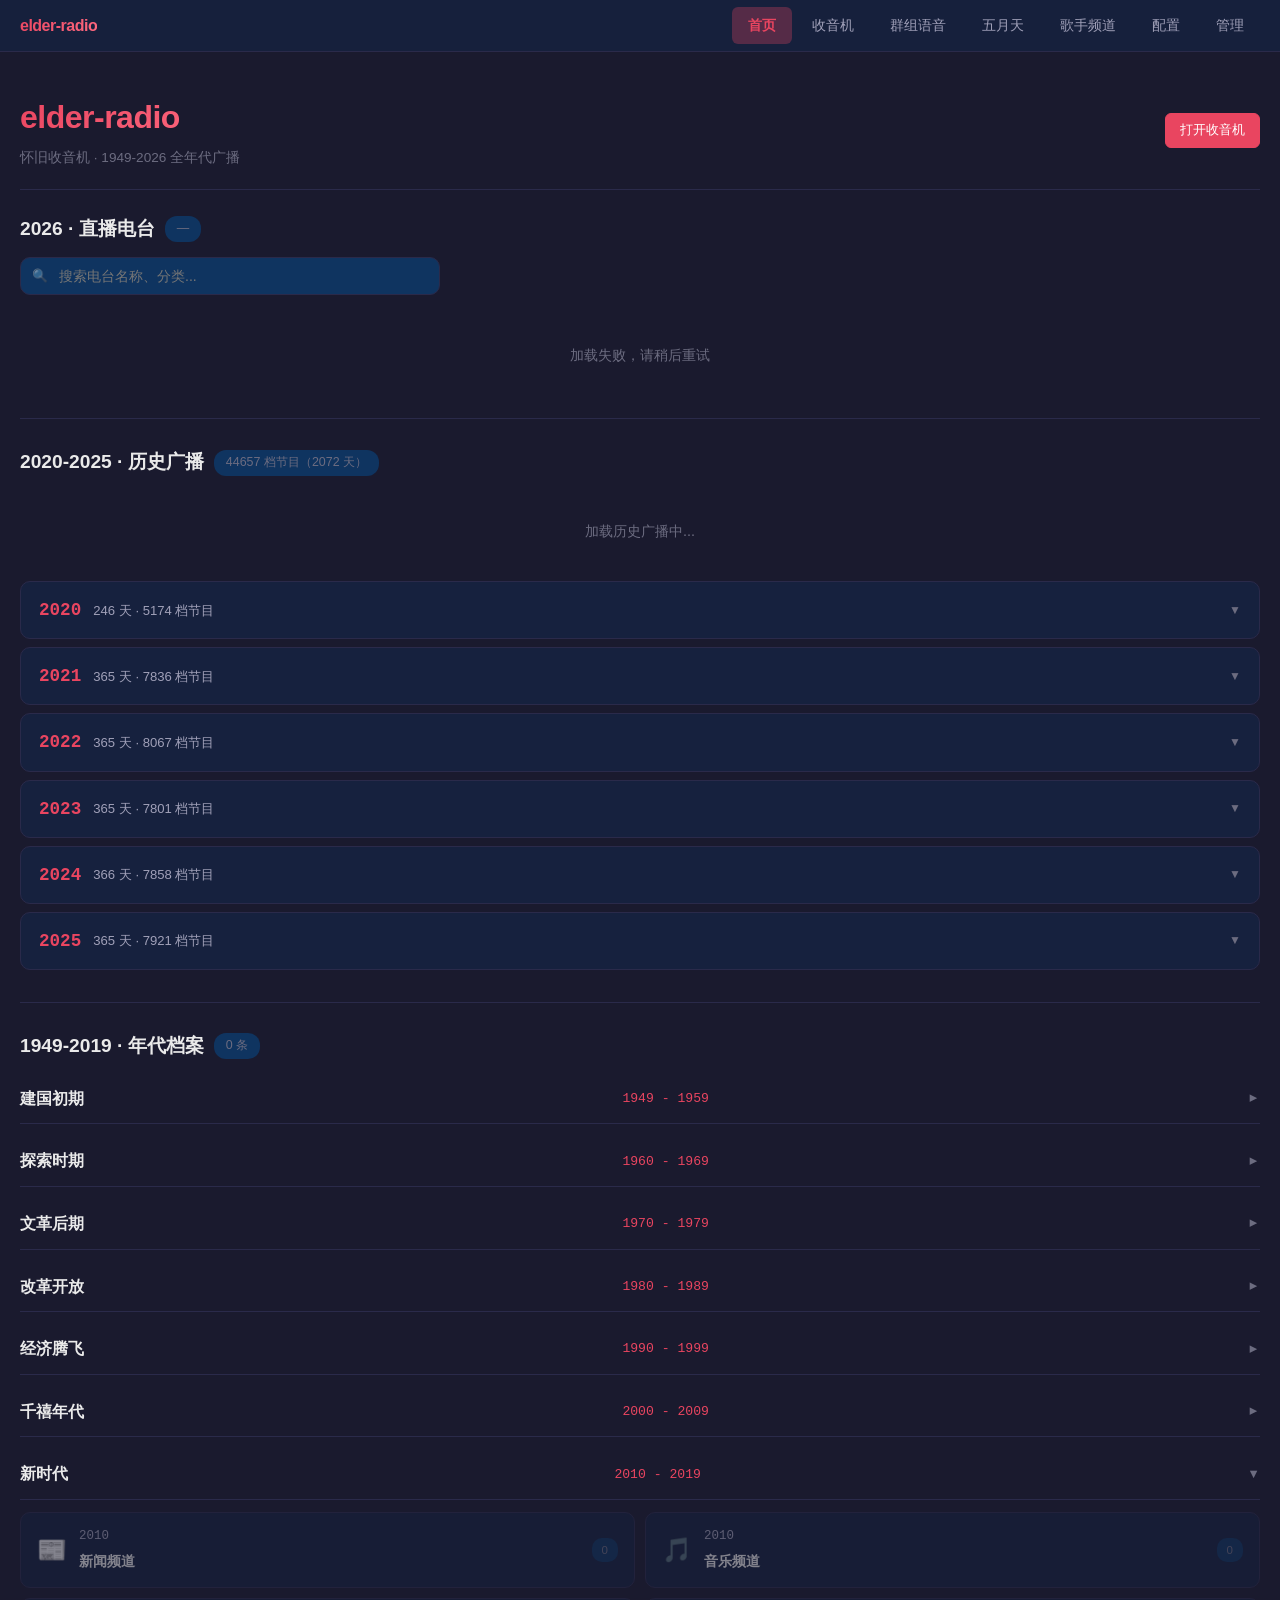
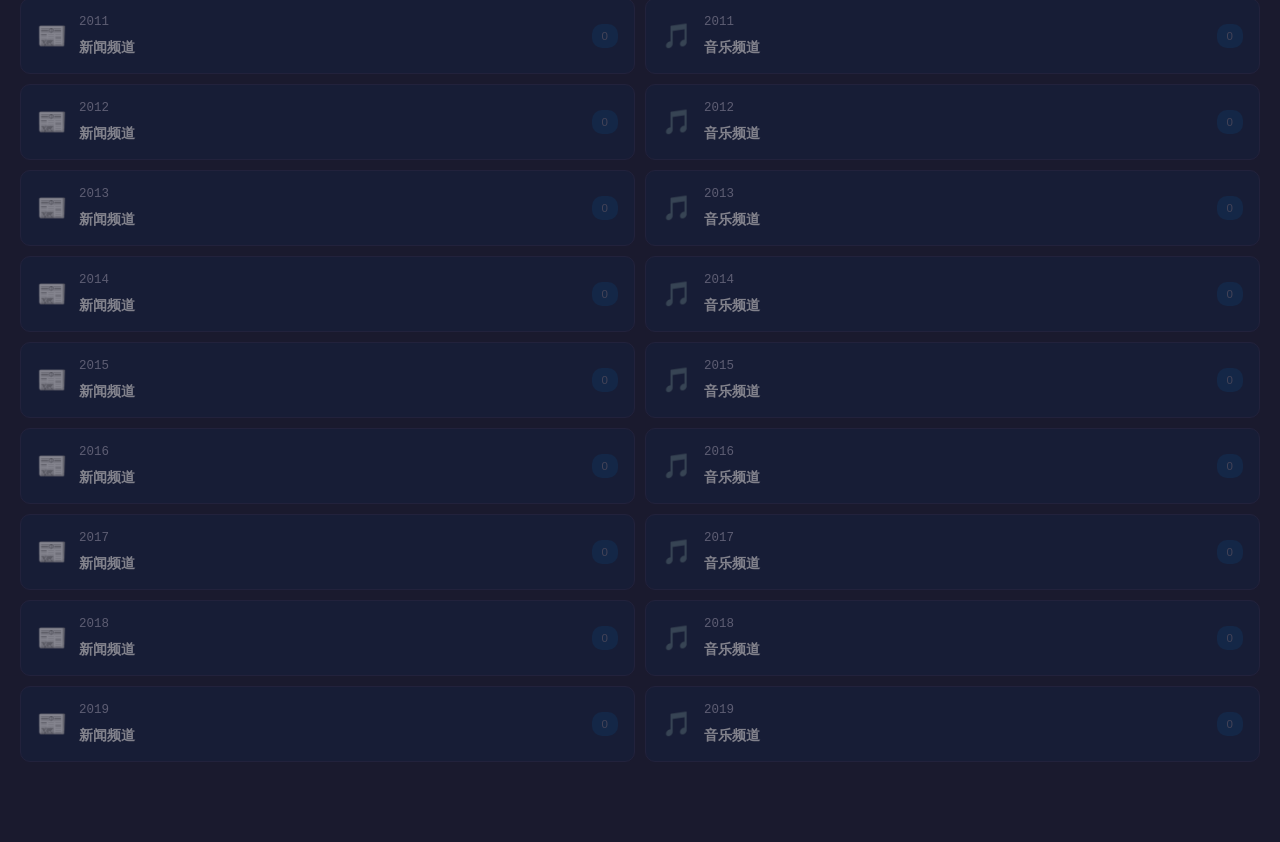
==== frontend/index.html @ ec08dccf "日期选择展开：年份卡片展开后仅显示日期列表，点击日期才展开当天节目" ====
<!DOCTYPE html>
<html lang="zh-CN">
<head>
  <meta charset="UTF-8">
  <meta name="viewport" content="width=device-width, initial-scale=1.0">
  <title>elder-radio — 怀旧收音机 · 年代广播</title>
  <link rel="stylesheet" href="style.css">
  <link rel="stylesheet" href="nav.css">
  <style>
    /* =============================================
       首页三大区域 — 直播 / 历史 / 年代档案
       保持全局暗色主题，复用 style.css 变量
       ============================================= */

    .container { padding-top: 20px; padding-bottom: 60px; }

    /* ---- 区域通用标题 ---- */
    .section-title {
      font-size: 1.2rem;
      font-weight: 700;
      color: var(--text-primary);
      margin-bottom: 12px;
      display: flex;
      align-items: center;
      gap: 10px;
      flex-wrap: wrap;
    }
    .section-title .count-badge {
      font-size: 0.78rem;
      font-weight: 400;
      color: var(--text-muted);
      background: var(--bg-tertiary);
      padding: 3px 12px;
      border-radius: 12px;
    }

    /* ---- 搜索框（区域一）---- */
    .region-search {
      position: relative;
      margin-bottom: 16px;
      max-width: 420px;
    }
    .region-search input {
      width: 100%;
      padding: 10px 14px 10px 38px;
      border: 1px solid var(--border);
      border-radius: var(--radius-md);
      background: var(--bg-input);
      color: var(--text-primary);
      font-size: 0.88rem;
    }
    .region-search input:focus {
      outline: none;
      border-color: var(--accent);
      box-shadow: 0 0 0 3px var(--accent-glow);
    }
    .region-search::before {
      content: '🔍';
      position: absolute;
      left: 12px;
      top: 50%;
      transform: translateY(-50%);
      font-size: 0.8rem;
      opacity: 0.5;
    }

    /* ---- 分类筛选 Chip 组 ---- */
    .category-chips {
      display: flex;
      flex-wrap: wrap;
      gap: 8px;
      margin-bottom: 14px;
    }
    .category-chip {
      padding: 5px 14px;
      border-radius: 20px;
      border: 1px solid var(--border);
      background: var(--bg-secondary);
      color: var(--text-secondary);
      font-size: 0.8rem;
      cursor: pointer;
      transition: all var(--transition);
      user-select: none;
    }
    .category-chip:hover { border-color: var(--accent); color: var(--text-primary); }
    .category-chip.active { background: var(--accent); border-color: var(--accent); color: #fff; }

    /* =============================================
       区域一：2026 直播电台列表
       ============================================= */
    .live-station-list {
      display: flex;
      flex-direction: column;
      gap: 6px;
      max-height: 520px;
      overflow-y: auto;
      margin-bottom: 32px;
    }
    .live-station-item {
      display: flex;
      align-items: center;
      justify-content: space-between;
      padding: 12px 16px;
      background: var(--bg-card);
      border: 1px solid var(--border);
      border-radius: var(--radius-md);
      cursor: pointer;
      transition: all var(--transition);
      gap: 12px;
    }
    .live-station-item:hover {
      border-color: var(--accent);
      box-shadow: 0 2px 12px var(--accent-glow);
    }
    .live-station-item .station-main {
      display: flex;
      align-items: center;
      gap: 10px;
      min-width: 0;
      flex: 1;
    }
    .live-station-item .live-dot {
      width: 8px;
      height: 8px;
      border-radius: 50%;
      background: var(--success);
      box-shadow: 0 0 6px var(--success);
      flex-shrink: 0;
      animation: livePulse 2s infinite;
    }
    @keyframes livePulse {
      0%, 100% { opacity: 1; }
      50% { opacity: 0.4; }
    }
    .live-station-item .station-name {
      font-weight: 600;
      font-size: 0.92rem;
      color: var(--text-primary);
      white-space: nowrap;
      overflow: hidden;
      text-overflow: ellipsis;
    }
    .live-station-item .station-meta {
      font-size: 0.75rem;
      color: var(--text-muted);
      white-space: nowrap;
      flex-shrink: 0;
    }
    .live-station-item .category-tag {
      padding: 3px 10px;
      border-radius: 10px;
      font-size: 0.7rem;
      background: var(--bg-tertiary);
      color: var(--text-secondary);
      white-space: nowrap;
      flex-shrink: 0;
    }

    /* =============================================
       区域二：2020-2025 历史广播可展开卡片
       ============================================= */
    .history-section {
      margin-bottom: 32px;
    }
    .history-year-cards {
      display: flex;
      flex-direction: column;
      gap: 8px;
    }
    .history-year-card {
      background: var(--bg-card);
      border: 1px solid var(--border);
      border-radius: var(--radius-md);
      overflow: hidden;
      transition: border-color var(--transition);
    }
    .history-year-card:hover { border-color: var(--accent); }
    .history-year-card.open { border-color: var(--accent); }

    .history-year-header {
      display: flex;
      align-items: center;
      justify-content: space-between;
      padding: 14px 18px;
      cursor: pointer;
      user-select: none;
      transition: background var(--transition);
    }
    .history-year-header:hover { background: rgba(233, 69, 96, 0.05); }
    .history-year-header .year-left {
      display: flex;
      align-items: center;
      gap: 12px;
    }
    .history-year-header .year-num {
      font-family: var(--font-mono);
      font-size: 1.1rem;
      font-weight: 700;
      color: var(--accent);
    }
    .history-year-header .year-stat {
      font-size: 0.82rem;
      color: var(--text-secondary);
    }
    .history-year-header .expand-icon {
      font-size: 0.75rem;
      color: var(--text-muted);
      transition: transform 0.25s ease;
    }
    .history-year-card.open .expand-icon { transform: rotate(180deg); }

    .history-year-body {
      display: none;
      border-top: 1px solid var(--border);
      padding: 12px 18px;
    }
    .history-year-card.open .history-year-body { display: block; }

    .history-broadcast-item {
      display: flex;
      align-items: center;
      justify-content: space-between;
      padding: 10px 0;
      border-bottom: 1px solid rgba(255,255,255,0.04);
      gap: 12px;
    }
    .history-broadcast-item:last-child { border-bottom: none; }
    .history-broadcast-item .bc-title {
      font-size: 0.88rem;
      color: var(--text-primary);
      flex: 1;
      min-width: 0;
    }
    .history-broadcast-item .bc-date {
      font-size: 0.75rem;
      color: var(--text-muted);
      white-space: nowrap;
    }
    .history-broadcast-item .bc-play {
      padding: 4px 14px;
      border-radius: var(--radius-sm);
      background: var(--accent);
      color: #fff;
      font-size: 0.78rem;
      border: none;
      cursor: pointer;
      transition: background var(--transition);
      white-space: nowrap;
    }
    .history-broadcast-item .bc-play:hover { background: var(--accent-hover); }

    /* 样本节目标签 */
    .sample-row {
      display: flex;
      flex-wrap: wrap;
      gap: 6px;
      margin-bottom: 4px;
    }
    .sample-tag {
      padding: 3px 10px;
      border-radius: 10px;
      font-size: 0.78rem;
      background: var(--bg-tertiary);
      color: var(--text-secondary);
      white-space: nowrap;
    }

    /* 历史广播 — 月份分组 */
    .history-month-group {
      margin-bottom: 4px;
    }
    .history-month-label {
      font-size: 0.78rem;
      font-weight: 600;
      color: var(--accent);
      padding: 8px 0 4px;
      border-bottom: 1px solid rgba(233,69,96,0.15);
      margin-bottom: 6px;
    }
    .history-date-block {
      padding: 4px 0;
      cursor: pointer;
      user-select: none;
    }
    .history-date-title {
      font-size: 0.82rem;
      font-weight: 600;
      color: var(--text-primary);
      padding: 6px 0 2px;
      transition: color var(--transition);
    }
    .history-date-block:hover .history-date-title {
      color: var(--accent);
    }
    .date-arrow {
      font-size: 0.65rem;
      margin-right: 2px;
      color: var(--text-muted);
      display: inline-block;
      transition: transform 0.15s;
      vertical-align: middle;
    }
    .history-date-count {
      font-size: 0.72rem;
      font-weight: 400;
      color: var(--text-muted);
      margin-left: 4px;
    }
    .history-program-list {
      display: flex;
      flex-direction: column;
      gap: 1px;
    }
    .history-program-row {
      display: flex;
      align-items: center;
      gap: 10px;
      padding: 5px 8px;
      border-radius: var(--radius-sm);
      text-decoration: none;
      color: var(--text-secondary);
      font-size: 0.82rem;
      transition: background var(--transition), color var(--transition);
    }
    .history-program-row:hover {
      background: rgba(233,69,96,0.08);
      color: var(--text-primary);
    }
    .history-program-row .hp-time {
      font-family: var(--font-mono);
      font-size: 0.76rem;
      color: var(--text-muted);
      min-width: 48px;
      white-space: nowrap;
    }
    .history-program-row .hp-name {
      flex: 1;
      min-width: 0;
      overflow: hidden;
      text-overflow: ellipsis;
      white-space: nowrap;
    }

    /* =============================================
       区域三：1949-2019 年代档案（双频道卡片）
       ============================================= */
    .archive-section {
      margin-bottom: 20px;
    }
    .archive-decade-header {
      display: flex;
      align-items: center;
      justify-content: space-between;
      padding: 12px 0;
      cursor: pointer;
      user-select: none;
      border-bottom: 1px solid var(--border);
      margin-bottom: 12px;
    }
    .archive-decade-header .decade-label {
      font-size: 1rem;
      font-weight: 600;
      color: var(--text-primary);
    }
    .archive-decade-header .decade-range {
      font-size: 0.82rem;
      color: var(--accent);
      font-family: var(--font-mono);
    }
    .archive-decade-header .collapse-icon {
      font-size: 0.8rem;
      color: var(--text-muted);
      transition: transform 0.25s ease;
    }
    .archive-decade.collapsed .collapse-icon { transform: rotate(-90deg); }
    .archive-decade.collapsed .archive-year-row { display: none; }

    /* 每年的两卡片行 */
    .archive-year-row {
      display: grid;
      grid-template-columns: 1fr 1fr;
      gap: 10px;
      margin-bottom: 10px;
      align-items: stretch;
    }
    .archive-channel-card {
      display: flex;
      align-items: center;
      gap: 12px;
      padding: 14px 16px;
      background: var(--bg-card);
      border: 1px solid var(--border);
      border-radius: var(--radius-md);
      cursor: pointer;
      transition: all var(--transition);
      text-decoration: none;
      color: var(--text-primary);
    }
    .archive-channel-card:hover {
      border-color: var(--accent);
      box-shadow: 0 2px 12px var(--accent-glow);
      transform: translateY(-1px);
    }
    .archive-channel-card.no-data {
      opacity: 0.5;
      cursor: default;
    }
    .archive-channel-card.no-data:hover {
      border-color: var(--border);
      box-shadow: none;
      transform: none;
    }
    .archive-channel-card .ch-icon {
      font-size: 1.5rem;
      flex-shrink: 0;
    }
    .archive-channel-card .ch-info {
      display: flex;
      flex-direction: column;
      gap: 3px;
      min-width: 0;
    }
    .archive-channel-card .ch-year {
      font-family: var(--font-mono);
      font-size: 0.78rem;
      color: var(--text-secondary);
    }
    .archive-channel-card .ch-name {
      font-size: 0.9rem;
      font-weight: 600;
      color: var(--text-primary);
    }
    .archive-channel-card .ch-count {
      font-size: 0.72rem;
      font-weight: 500;
      margin-left: auto;
      padding: 3px 10px;
      border-radius: 10px;
      white-space: nowrap;
      flex-shrink: 0;
    }
    .ch-count.has-data { background: var(--accent); color: #fff; }
    .ch-count.no-data { background: var(--bg-tertiary); color: var(--text-muted); }

    /* ---- 区域分隔线 ---- */
    .section-divider {
      border: none;
      border-top: 1px solid var(--border);
      margin: 28px 0;
    }

    /* ---- 加载与空状态 ---- */
    .loading-inline {
      text-align: center;
      padding: 30px;
      color: var(--text-muted);
      font-size: 0.9rem;
    }
    .region-empty {
      text-align: center;
      padding: 20px;
      color: var(--text-muted);
      font-size: 0.85rem;
    }

    /* ---- 响应式 ---- */
    @media (max-width: 600px) {
      .archive-year-row {
        grid-template-columns: 1fr;
        gap: 6px;
      }
      .live-station-item {
        padding: 10px 12px;
        flex-wrap: wrap;
      }
      .live-station-item .station-name { font-size: 0.85rem; }
      .category-chips { gap: 5px; }
      .category-chip { padding: 4px 10px; font-size: 0.72rem; }
    }
  </style>
</head>
<body class="has-nav">

<!-- ========== 导航栏 ========== -->
<nav class="top-nav">
  <a href="/" class="top-nav-brand">elder-radio</a>
  <ul class="top-nav-links">
    <li><a href="/" class="active">首页</a></li>
    <li><a href="/radio">收音机</a></li>
    <li><a href="/voice">群组语音</a></li>
    <li><a href="/maydayradio">五月天</a></li>
    <li><a href="/singer">歌手频道</a></li>
    <li><a href="/config">配置</a></li>
    <li><a href="/admin">管理</a></li>
  </ul>
</nav>

<div class="container">

  <!-- ========== Header ========== -->
  <div class="page-header">
    <div>
      <h1>elder-radio</h1>
      <p class="text-muted" style="font-size:0.85rem;margin-top:4px;">怀旧收音机 · 1949-2026 全年代广播</p>
    </div>
    <div class="header-actions">
      <a href="/radio" class="btn btn-accent btn-sm">打开收音机</a>
    </div>
  </div>

  <!-- ================================================
       区域一：2026 · 直播电台
       ================================================ -->
  <section id="liveSection">
    <div class="section-title">
      2026 · 直播电台
      <span class="count-badge" id="liveCount">加载中...</span>
    </div>

    <!-- 搜索 + 分类筛选 -->
    <div class="region-search">
      <input type="text" id="liveSearch" placeholder="搜索电台名称、分类...">
    </div>
    <div class="category-chips" id="liveCategoryChips"></div>

    <!-- 电台列表 -->
    <div class="live-station-list" id="liveStationList">
      <div class="loading-inline">加载直播电台中...</div>
    </div>
  </section>

  <hr class="section-divider">

  <!-- ================================================
       区域二：2020-2025 历史广播
       ================================================ -->
  <section class="history-section" id="historySection">
    <div class="section-title">
      2020-2025 · 历史广播
      <span class="count-badge" id="historyCount">加载中...</span>
    </div>
    <div class="history-year-cards" id="historyYearCards">
      <div class="loading-inline">加载历史广播中...</div>
    </div>
  </section>

  <hr class="section-divider">

  <!-- ================================================
       区域三：1949-2019 年代档案（双频道）
       ================================================ -->
  <section class="archive-section" id="archiveSection">
    <div class="section-title">
      1949-2019 · 年代档案
      <span class="count-badge" id="archiveCount">加载中...</span>
    </div>
    <div id="archiveDecades">
      <div class="loading-inline">加载年代数据中...</div>
    </div>
  </section>

</div>

<script src="app.js"></script>
<script>
/* =============================================
   index.html - 全年代广播首页引擎
   区域一：2026 直播电台 ( /api/stations/live )
   区域二：2020-2025 历史广播 ( /api/broadcast/history/{year} )
   区域三：1949-2019 年代档案 ( /api/broadcast/summary )
   ============================================= */
(function() {
  'use strict';

  // ---- 安全请求工具 ----
  /** 安全解析 JSON 响应，非 JSON 或失败时返回 null */
  async function safeFetch(path) {
    try {
      var resp = await fetch(path);
      if (!resp.ok) return null;
      var text = await resp.text();
      try { return JSON.parse(text); }
      catch (_) { return null; }
    } catch (_) { return null; }
  }

  /** HTML 转义 */
  function escHtml(str) {
    var div = document.createElement('div');
    div.textContent = str || '';
    return div.innerHTML;
  }

  // ====================================================
  //  区域一：2026 直播电台
  // ====================================================
  (function initRegion1() {
    var listEl   = document.getElementById('liveStationList');
    var countEl  = document.getElementById('liveCount');
    var searchEl = document.getElementById('liveSearch');
    var chipsEl  = document.getElementById('liveCategoryChips');
    var allLiveStations = [];
    var activeCategory = 'all';

    // 分类名中文映射
    var CAT_LABELS = {
      'news': '新闻', 'music': '音乐', 'sports': '体育',
      'talk': '谈话', 'culture': '文化', 'education': '教育',
      'pop': '流行', 'classical': '古典', 'jazz': '爵士',
      'rock': '摇滚', 'folk': '民谣', 'country': '乡村',
      'information': '资讯', 'religious': '宗教', 'variety': '综艺',
      'government': '政务', 'business': '财经', 'weather': '天气',
      'community': '社区', 'college': '校园'
    };
    function labelFor(cat) { return CAT_LABELS[cat] || cat; }

    /** 渲染分类 Chip */
    function renderChips(stations) {
      var cats = new Set();
      stations.forEach(function(s) { cats.add(s.category || '综合'); });
      var sorted = Array.from(cats).sort();
      var html = '<span class="category-chip' + (activeCategory === 'all' ? ' active' : '') + '" data-cat="all">全部</span>';
      sorted.forEach(function(c) {
        html += '<span class="category-chip' + (activeCategory === c ? ' active' : '') + '" data-cat="' + c + '">' + labelFor(c) + '</span>';
      });
      chipsEl.innerHTML = html;

      chipsEl.querySelectorAll('.category-chip').forEach(function(chip) {
        chip.addEventListener('click', function() {
          activeCategory = this.dataset.cat;
          renderChips(allLiveStations);
          renderLiveList();
        });
      });
    }

    /** 渲染直播电台列表 */
    function renderLiveList() {
      var query = (searchEl.value || '').trim().toLowerCase();
      var filtered = allLiveStations;

      // 分类筛选
      if (activeCategory !== 'all') {
        filtered = filtered.filter(function(s) { return (s.category || '综合') === activeCategory; });
      }
      // 关键词搜索（名称/分类/频率）
      if (query) {
        filtered = filtered.filter(function(s) {
          var name = (s.name || '').toLowerCase();
          var cat  = labelFor(s.category || '').toLowerCase();
          var freq = (s.frequency || '').toLowerCase();
          return name.indexOf(query) !== -1 || cat.indexOf(query) !== -1 || freq.indexOf(query) !== -1;
        });
      }

      countEl.textContent = filtered.length + ' 个电台';

      if (filtered.length === 0) {
        listEl.innerHTML = '<div class="region-empty">没有匹配的直播电台</div>';
        return;
      }

      // 构建列表 HTML
      listEl.innerHTML = filtered.map(function(s, i) {
        var catLabel = labelFor(s.category || '综合');
        return '<div class="live-station-item" data-idx="' + i + '" data-url="/radio?year=2026&station=' + i + '&mode=fm">' +
          '<div class="station-main"><span class="live-dot"></span><span class="station-name">' + escHtml(s.name || '未知电台') + '</span></div>' +
          '<span class="category-tag">' + escHtml(catLabel) + '</span>' +
          '<span class="station-meta">' + escHtml(s.frequency || '') + '</span>' +
          '</div>';
      }).join('');

      // 绑定点击跳转
      listEl.querySelectorAll('.live-station-item').forEach(function(item) {
        item.addEventListener('click', function() {
          var targetIdx = parseInt(this.dataset.idx);
          var st = filtered[targetIdx];
          var origIdx = allLiveStations.indexOf(st);
          window.location.href = '/radio?year=2026&station=' + (origIdx >= 0 ? origIdx : targetIdx) + '&mode=fm';
        });
      });
    }

    /** 从 radio_sources.json 加载直播电台作为本地兜底 */
    function loadLocalFallback() {
      fetch('/radio_sources.json')
        .then(function(r) { return r.json(); })
        .then(function(data) {
          var rawStations = (data.stations || []).filter(function(s) {
            return s.type === 'live' && s.stream_url;
          });
          if (rawStations.length === 0) {
            listEl.innerHTML = '<div class="region-empty">暂无直播电台数据</div>';
            countEl.textContent = '0 个电台';
            chipsEl.innerHTML = '';
            return;
          }
          // 去重（按 stream_url）
          var seen = {};
          var unique = [];
          rawStations.forEach(function(s) {
            var url = (s.stream_url || '').trim();
            if (!url || seen[url]) return;
            seen[url] = true;
            unique.push({
              id: s.id || '',
              name: s.name || '未知电台',
              stream_url: s.stream_url,
              category: s.category || '综合',
              source: s.source || 'local',
              favicon: s.favicon || '',
              frequency: s.frequency || ''
            });
          });
          allLiveStations = unique;
          renderChips(allLiveStations);
          renderLiveList();
          console.log('[首页] API 不可用，已从 radio_sources.json 加载 ' + unique.length + ' 个直播电台');
        }).catch(function() {
          listEl.innerHTML = '<div class="region-empty">加载失败，请稍后重试</div>';
          countEl.textContent = '—';
        });
    }

    // 加载 live stations（API 优先，失败则本地兜底）
    safeFetch('/api/stations/live').then(function(data) {
      if (data && data.stations && data.stations.length > 0) {
        allLiveStations = data.stations;
        renderChips(allLiveStations);
        renderLiveList();
      } else {
        loadLocalFallback();
      }
    }).catch(function() {
      loadLocalFallback();
    });

    // 搜索防抖 250ms
    var searchTimer;
    searchEl.addEventListener('input', function() {
      clearTimeout(searchTimer);
      searchTimer = setTimeout(renderLiveList, 250);
    });
  })();


  // ====================================================
  //  区域二：2020-2025 历史广播（CNTV 回听）— 按需加载
  // ====================================================
  (function initRegion2() {
    var container = document.getElementById('historyYearCards');
    var countEl   = document.getElementById('historyCount');
    var yearCache = {};

    // 内嵌摘要（~550B）— 页面秒出，年份卡片零等待
    var SUMMARY = {"2020":{"days":246,"total_programs":5174,"date_range":["2020-04-30","2020-12-31"]},"2021":{"days":365,"total_programs":7836,"date_range":["2021-01-01","2021-12-31"]},"2022":{"days":365,"total_programs":8067,"date_range":["2022-01-01","2022-12-31"]},"2023":{"days":365,"total_programs":7801,"date_range":["2023-01-01","2023-12-31"]},"2024":{"days":366,"total_programs":7858,"date_range":["2024-01-01","2024-12-31"]},"2025":{"days":365,"total_programs":7921,"date_range":["2025-01-01","2025-12-31"]}};

    function buildDateListHtml(year, programs) {
      var dateKeys = Object.keys(programs).sort().reverse();
      if (dateKeys.length === 0) return '<div style="padding:8px 0;color:var(--text-muted);font-size:0.82rem;">暂无节目数据</div>';
      var html = '', currentMonth = '';
      for (var i = 0; i < dateKeys.length; i++) {
        var dateStr = dateKeys[i], parts = dateStr.split('-');
        var monthLabel = parts[0] + '年' + parseInt(parts[1], 10) + '月';
        if (monthLabel !== currentMonth) {
          if (currentMonth) html += '</div>';
          currentMonth = monthLabel;
          html += '<div class="history-month-group"><div class="history-month-label">' + monthLabel + '</div>';
        }
        var progs = programs[dateStr];
        html += '<div class="history-date-block" data-date="' + dateStr + '" data-year="' + year + '"><div class="history-date-title"><span class="date-arrow">▶</span> ' + dateStr + '<span class="history-date-count"> ' + progs.length + ' 档</span></div><div class="history-program-list" style="display:none"></div></div>';
      }
      if (currentMonth) html += '</div>';
      return html;
    }

    function buildDateProgramsHtml(programs) {
      var html = '';
      for (var j = 0; j < programs.length; j++) {
        var p = programs[j];
        html += '<a href="/radio?year=' + (p._year || '') + '&date=' + (p._date || '') + '" class="history-program-row"><span class="hp-time">' + escHtml(p[0]) + '</span><span class="hp-name">' + escHtml(p[2]) + '</span></a>';
      }
      return html;
    }

    function toggleDate(el) {
      var list = el.querySelector('.history-program-list');
      var arrow = el.querySelector('.date-arrow');
      if (list.style.display === 'none') {
        list.style.display = '';
        arrow.textContent = '▼';
      } else {
        list.style.display = 'none';
        arrow.textContent = '▶';
      }
    }

    function attachDateClicks(year, programs, container) {
      container.querySelectorAll('.history-date-block').forEach(function(block) {
        block.addEventListener('click', function(e) {
          // 防止点到节目链接时触发
          if (e.target.tagName === 'A') return;
          var dateStr = block.getAttribute('data-date');
          var list = block.querySelector('.history-program-list');
          // 首次点击：填充节目数据
          if (list.children.length === 0 && programs[dateStr]) {
            // 给每个节目附加 year/date 信息供链接使用
            programs[dateStr].forEach(function(p) {
              p._year = year;
              p._date = dateStr;
            });
            list.innerHTML = buildDateProgramsHtml(programs[dateStr]);
          }
          toggleDate(block);
        });
      });
    }

    function loadAndExpand(card, year) {
      var body = card.querySelector('.history-year-body');
      var cache = yearCache[year];
      if (cache && cache.loaded) { card.classList.toggle('open'); return; }
      card.classList.add('open');
      body.innerHTML = '<div class="loading-inline">加载中...</div>';
      fetch('/cntv/' + year + '.json.gz').then(function(resp) {
        if (!resp.ok) throw new Error('HTTP ' + resp.status);
        return new Response(resp.body.pipeThrough(new DecompressionStream('gzip'))).json();
      }).then(function(programs) {
        yearCache[year] = { loaded: true, programs: programs };
        body.innerHTML = buildDateListHtml(year, programs);
        attachDateClicks(year, programs, body);
      }).catch(function(e) {
        body.innerHTML = '<div style="padding:8px 0;color:var(--text-muted);font-size:0.82rem;">加载失败 — ' + (e.message || '网络错误') + '</div>';
      });
    }

    var years = SUMMARY, yearKeys = Object.keys(years).sort(), totalDays = 0, totalProgs = 0;
    yearKeys.forEach(function(year) {
      var info = years[year];
      totalDays += info.days || 0; totalProgs += info.total_programs || 0;
      yearCache[year] = { loaded: false, programs: null };
      var card = document.createElement('div');
      card.className = 'history-year-card';
      card.setAttribute('data-year', year);
      card.innerHTML = '<div class="history-year-header"><div class="year-left"><span class="year-num">' + year + '</span><span class="year-stat">' + info.days + ' 天 · ' + info.total_programs + ' 档节目</span></div><span class="expand-icon">▼</span></div><div class="history-year-body"></div>';
      container.appendChild(card);
      card.querySelector('.history-year-header').addEventListener('click', function() { loadAndExpand(card, year); });
    });
    countEl.textContent = totalProgs + ' 档节目（' + totalDays + ' 天）';
  })();


  // ====================================================
  //  区域三：1949-2019 年代档案（双频道卡片）
  // ====================================================
  (function initRegion3() {
    var container = document.getElementById('archiveDecades');
    var countEl   = document.getElementById('archiveCount');
    var DECADES = [
      { label: '建国初期', range: [1949, 1959] },
      { label: '探索时期', range: [1960, 1969] },
      { label: '文革后期', range: [1970, 1979] },
      { label: '改革开放', range: [1980, 1989] },
      { label: '经济腾飞', range: [1990, 1999] },
      { label: '千禧年代', range: [2000, 2009] },
      { label: '新时代',   range: [2010, 2019] }
    ];
    var DEFAULT_OPEN = '新时代'; // 默认展开最近 10 年

    // 年份摘要缓存：{ 1949: {news: N, music: N}, ... }
    var yearSummary = {};

    /** 从 summary 对象安全获取某年数据 */
    function getYearData(year) {
      var yd = yearSummary[year];
      if (yd) return yd;
      // 也尝试 string key
      yd = yearSummary[String(year)];
      if (yd) return yd;
      return { news: 0, music: 0 };
    }

    /** 渲染全部年代 */
    function renderDecades() {
      var totalNews = 0, totalMusic = 0;
      var html = '';

      DECADES.forEach(function(decade) {
        var isOpen = (decade.label === DEFAULT_OPEN);
        var rowsHtml = '';

        for (var y = decade.range[0]; y <= decade.range[1]; y++) {
          var yd = getYearData(y);
          var nc = yd.news || 0;
          var mc = yd.music || 0;
          totalNews += nc;
          totalMusic += mc;

          rowsHtml +=
            '<div class="archive-year-row">' +
              // 新闻频道
              '<a class="archive-channel-card' + (nc === 0 ? ' no-data' : '') + '"' +
              (nc > 0 ? ' href="/radio?year=' + y + '&channel=news"' : ' href="javascript:void(0)"') + '>' +
                '<span class="ch-icon">📰</span>' +
                '<div class="ch-info"><span class="ch-year">' + y + '</span><span class="ch-name">新闻频道</span></div>' +
                '<span class="ch-count ' + (nc > 0 ? 'has-data' : 'no-data') + '">' + (nc > 0 ? nc + ' 条' : '0') + '</span>' +
              '</a>' +
              // 音乐频道
              '<a class="archive-channel-card' + (mc === 0 ? ' no-data' : '') + '"' +
              (mc > 0 ? ' href="/radio?year=' + y + '&channel=music"' : ' href="javascript:void(0)"') + '>' +
                '<span class="ch-icon">🎵</span>' +
                '<div class="ch-info"><span class="ch-year">' + y + '</span><span class="ch-name">音乐频道</span></div>' +
                '<span class="ch-count ' + (mc > 0 ? 'has-data' : 'no-data') + '">' + (mc > 0 ? mc + ' 首' : '0') + '</span>' +
              '</a>' +
            '</div>';
        }

        html +=
          '<div class="archive-decade' + (isOpen ? '' : ' collapsed') + '">' +
            '<div class="archive-decade-header">' +
              '<span class="decade-label">' + decade.label + '</span>' +
              '<span class="decade-range">' + decade.range[0] + ' - ' + decade.range[1] + '</span>' +
              '<span class="collapse-icon">▼</span>' +
            '</div>' +
            rowsHtml +
          '</div>';
      });

      container.innerHTML = html;
      countEl.textContent = (totalNews + totalMusic) + ' 条';

      // 绑定折叠/展开
      container.querySelectorAll('.archive-decade-header').forEach(function(header) {
        header.addEventListener('click', function() {
          this.parentElement.classList.toggle('collapsed');
        });
      });
    }

    // 加载全年代概览
    safeFetch('/api/broadcast/summary').then(function(data) {
      if (data && data.summary) yearSummary = data.summary;
      renderDecades();
    }).catch(function() {
      // API 不存在时全显示 0
      renderDecades();
    });
  })();

})();
</script>
</body>
</html>
---- frontend/style.css ----
/* =============================================
   KeyClaw.Tech - 暗色主题全局样式
   主色调：#e94560（复古红）
   背景：#1a1a2e（深蓝黑）
   卡片：#16213e
   ============================================= */

*, *::before, *::after {
  margin: 0;
  padding: 0;
  box-sizing: border-box;
}

:root {
  --bg-primary: #1a1a2e;
  --bg-secondary: #16213e;
  --bg-tertiary: #0f3460;
  --bg-card: #16213e;
  --bg-input: #0f3460;
  --accent: #e94560;
  --accent-hover: #ff6b81;
  --accent-glow: rgba(233, 69, 96, 0.3);
  --text-primary: #eaeaea;
  --text-secondary: #a0a0b8;
  --text-muted: #6c6c80;
  --border: #2a2a4a;
  --success: #2ecc71;
  --warning: #f39c12;
  --danger: #e74c3c;
  --info: #3498db;
  --radius-sm: 6px;
  --radius-md: 10px;
  --radius-lg: 16px;
  --radius-xl: 24px;
  --shadow: 0 4px 20px rgba(0, 0, 0, 0.3);
  --shadow-lg: 0 8px 40px rgba(0, 0, 0, 0.5);
  --transition: 0.2s ease;
  --font-mono: 'SF Mono', 'Cascadia Code', 'Fira Code', monospace;
}

html {
  font-size: 16px;
  scroll-behavior: smooth;
}

body {
  font-family: -apple-system, BlinkMacSystemFont, 'Segoe UI', 'PingFang SC', 'Microsoft YaHei', sans-serif;
  background: var(--bg-primary);
  color: var(--text-primary);
  line-height: 1.6;
  min-height: 100vh;
  -webkit-font-smoothing: antialiased;
}

/* ---- Typography ---- */
h1 { font-size: 2rem; font-weight: 700; letter-spacing: -0.5px; }
h2 { font-size: 1.5rem; font-weight: 600; }
h3 { font-size: 1.25rem; font-weight: 600; }

a {
  color: var(--accent);
  text-decoration: none;
  transition: color var(--transition);
}
a:hover { color: var(--accent-hover); }

/* ---- Layout ---- */
.container {
  max-width: 1280px;
  margin: 0 auto;
  padding: 0 20px;
}

.page-header {
  display: flex;
  justify-content: space-between;
  align-items: center;
  padding: 20px 0;
  border-bottom: 1px solid var(--border);
  margin-bottom: 24px;
}

.page-header h1 {
  background: linear-gradient(135deg, var(--accent), #ff6b81);
  -webkit-background-clip: text;
  -webkit-text-fill-color: transparent;
  background-clip: text;
}

/* ---- Buttons ---- */
.btn {
  display: inline-flex;
  align-items: center;
  gap: 6px;
  padding: 10px 20px;
  border: 1px solid var(--border);
  border-radius: var(--radius-md);
  background: var(--bg-secondary);
  color: var(--text-primary);
  font-size: 0.9rem;
  cursor: pointer;
  transition: all var(--transition);
  white-space: nowrap;
}
.btn:hover {
  border-color: var(--accent);
  background: var(--bg-tertiary);
}
.btn-accent {
  background: var(--accent);
  border-color: var(--accent);
  color: #fff;
}
.btn-accent:hover {
  background: var(--accent-hover);
  border-color: var(--accent-hover);
}
.btn-sm {
  padding: 6px 14px;
  font-size: 0.8rem;
  border-radius: var(--radius-sm);
}
.btn-icon {
  width: 36px; height: 36px;
  padding: 0;
  display: inline-flex;
  align-items: center;
  justify-content: center;
  border-radius: 50%;
}

/* ---- Chips / Tags ---- */
.chip-group {
  display: flex;
  flex-wrap: wrap;
  gap: 8px;
}
.chip {
  padding: 6px 14px;
  border-radius: 20px;
  border: 1px solid var(--border);
  background: var(--bg-secondary);
  color: var(--text-secondary);
  font-size: 0.85rem;
  cursor: pointer;
  transition: all var(--transition);
}
.chip:hover {
  border-color: var(--accent);
  color: var(--text-primary);
}
.chip.active {
  background: var(--accent);
  border-color: var(--accent);
  color: #fff;
}

/* ---- Inputs ---- */
.search-input {
  width: 100%;
  padding: 12px 16px 12px 44px;
  border: 1px solid var(--border);
  border-radius: var(--radius-md);
  background: var(--bg-input);
  color: var(--text-primary);
  font-size: 0.95rem;
  transition: all var(--transition);
}
.search-input:focus {
  outline: none;
  border-color: var(--accent);
  box-shadow: 0 0 0 3px var(--accent-glow);
}
.search-wrapper {
  position: relative;
  margin-bottom: 16px;
}
.search-wrapper::before {
  content: '🔍';
  position: absolute;
  left: 14px;
  top: 50%;
  transform: translateY(-50%);
  font-size: 0.85rem;
  opacity: 0.5;
}

select {
  padding: 10px 16px;
  border: 1px solid var(--border);
  border-radius: var(--radius-md);
  background: var(--bg-input);
  color: var(--text-primary);
  font-size: 0.9rem;
  cursor: pointer;
  transition: all var(--transition);
}
select:focus {
  outline: none;
  border-color: var(--accent);
}

/* ---- Cards ---- */
.card {
  background: var(--bg-card);
  border: 1px solid var(--border);
  border-radius: var(--radius-lg);
  padding: 20px;
  transition: all var(--transition);
}
.card:hover {
  border-color: var(--accent);
  box-shadow: var(--shadow);
  transform: translateY(-2px);
}

/* ---- Stats Banner ---- */
.stats-banner {
  display: grid;
  grid-template-columns: repeat(auto-fit, minmax(150px, 1fr));
  gap: 12px;
  margin-bottom: 20px;
}
.stat-item {
  background: var(--bg-card);
  border: 1px solid var(--border);
  border-radius: var(--radius-md);
  padding: 16px 20px;
  text-align: center;
}
.stat-value {
  font-size: 1.8rem;
  font-weight: 700;
  color: var(--accent);
}
.stat-label {
  font-size: 0.8rem;
  color: var(--text-muted);
  margin-top: 4px;
}

/* ---- Grid ---- */
.station-grid {
  display: grid;
  grid-template-columns: repeat(auto-fill, minmax(320px, 1fr));
  gap: 16px;
}

/* ---- Badges ---- */
.badge {
  display: inline-block;
  padding: 3px 10px;
  border-radius: 12px;
  font-size: 0.72rem;
  font-weight: 500;
}
.badge-news { background: #e74c3c22; color: #e74c3c; border: 1px solid #e74c3c44; }
.badge-music { background: #9b59b622; color: #9b59b6; border: 1px solid #9b59b644; }
.badge-traffic { background: #f39c1222; color: #f39c12; border: 1px solid #f39c1244; }
.badge-arts { background: #e67e2222; color: #e67e22; border: 1px solid #e67e2244; }
.badge-economy { background: #1abc9c22; color: #1abc9c; border: 1px solid #1abc9c44; }
.badge-life { background: #3498db22; color: #3498db; border: 1px solid #3498db44; }
.badge-rural { background: #2ecc7122; color: #2ecc71; border: 1px solid #2ecc7144; }
.badge-ethnic { background: #e91e6322; color: #e91e63; border: 1px solid #e91e6344; }
.badge-intl { background: #607d8b22; color: #607d8b; border: 1px solid #607d8b44; }
.badge-general { background: #9e9e9e22; color: #9e9e9e; border: 1px solid #9e9e9e44; }
.badge-live { background: #2ecc7122; color: #2ecc71; border: 1px solid #2ecc7144; }
.badge-archive { background: #f39c1222; color: #f39c12; border: 1px solid #f39c1244; }

/* ---- Toast ---- */
.toast {
  position: fixed;
  bottom: 24px;
  left: 50%;
  transform: translateX(-50%);
  background: var(--bg-card);
  border: 1px solid var(--accent);
  border-radius: var(--radius-md);
  padding: 12px 24px;
  color: var(--text-primary);
  font-size: 0.9rem;
  z-index: 9999;
  animation: toastIn 0.3s ease, toastOut 0.3s ease 2.5s forwards;
}
@keyframes toastIn { from { opacity: 0; transform: translateX(-50%) translateY(20px); } }
@keyframes toastOut { to { opacity: 0; transform: translateX(-50%) translateY(20px); } }

/* ---- Pill tag ---- */
.tag {
  display: inline-flex;
  align-items: center;
  gap: 4px;
  padding: 2px 8px;
  border-radius: 4px;
  font-size: 0.7rem;
  font-weight: 600;
  background: var(--bg-tertiary);
  color: var(--text-secondary);
}
.tag-m3u8 { background: #e74c3c22; color: #e74c3c; }
.tag-mp3 { background: #2ecc7122; color: #2ecc71; }

/* ---- Tabs ---- */
.tabs {
  display: flex;
  gap: 0;
  border-bottom: 2px solid var(--border);
  margin-bottom: 20px;
  overflow-x: auto;
}
.tab-btn {
  padding: 10px 20px;
  border: none;
  background: none;
  color: var(--text-muted);
  font-size: 0.9rem;
  cursor: pointer;
  transition: all var(--transition);
  border-bottom: 2px solid transparent;
  margin-bottom: -2px;
  white-space: nowrap;
}
.tab-btn:hover { color: var(--text-primary); }
.tab-btn.active {
  color: var(--accent);
  border-bottom-color: var(--accent);
}

/* ---- Tables ---- */
table {
  width: 100%;
  border-collapse: collapse;
}
th, td {
  padding: 12px 16px;
  text-align: left;
  border-bottom: 1px solid var(--border);
}
th {
  font-weight: 600;
  color: var(--text-secondary);
  font-size: 0.8rem;
  text-transform: uppercase;
  letter-spacing: 0.5px;
}
tr:hover td { background: rgba(233, 69, 96, 0.04); }

/* ---- Dot indicator ---- */
.dot { width: 8px; height: 8px; border-radius: 50%; display: inline-block; }
.dot-online { background: var(--success); box-shadow: 0 0 6px var(--success); }
.dot-offline { background: var(--text-muted); }

/* ---- Status colors ---- */
.status-active { color: var(--success); }
.status-expired { color: var(--danger); }
.status-revoked { color: var(--warning); }
.plan-basic { color: var(--info); }
.plan-pro { color: var(--accent); }
.plan-premium { color: #ff6b81; }

/* ---- Modal ---- */
.modal-overlay {
  position: fixed; inset: 0;
  background: rgba(0, 0, 0, 0.7);
  display: flex;
  align-items: center;
  justify-content: center;
  z-index: 9998;
  animation: fadeIn 0.2s ease;
}
.modal {
  background: var(--bg-secondary);
  border: 1px solid var(--border);
  border-radius: var(--radius-lg);
  padding: 28px;
  max-width: 480px;
  width: 90%;
  box-shadow: var(--shadow-lg);
}
@keyframes fadeIn { from { opacity: 0; } }

/* ---- Slider ---- */
input[type="range"] {
  -webkit-appearance: none;
  width: 100%;
  height: 6px;
  border-radius: 3px;
  background: var(--border);
  outline: none;
}
input[type="range"]::-webkit-slider-thumb {
  -webkit-appearance: none;
  width: 20px; height: 20px;
  border-radius: 50%;
  background: var(--accent);
  cursor: pointer;
  box-shadow: 0 0 8px var(--accent-glow);
}

/* ---- Scrollbar ---- */
::-webkit-scrollbar { width: 6px; }
::-webkit-scrollbar-track { background: transparent; }
::-webkit-scrollbar-thumb { background: var(--border); border-radius: 3px; }
::-webkit-scrollbar-thumb:hover { background: var(--accent); }

/* ---- Responsive ---- */
@media (max-width: 768px) {
  html { font-size: 14px; }
  .container { padding: 0 12px; }
  .station-grid { grid-template-columns: 1fr; }
  .stats-banner { grid-template-columns: repeat(2, 1fr); }
}

/* ---- Utility ---- */
.text-muted { color: var(--text-muted); }
.text-accent { color: var(--accent); }
.mt-8 { margin-top: 8px; }
.mt-16 { margin-top: 16px; }
.mt-24 { margin-top: 24px; }
.mb-16 { margin-bottom: 16px; }
.flex { display: flex; }
.flex-between { display: flex; justify-content: space-between; align-items: center; }
.gap-8 { gap: 8px; }
.gap-12 { gap: 12px; }
.gap-16 { gap: 16px; }

/* ---- Station Card ---- */
.station-card {
  display: flex;
  flex-direction: column;
  gap: 10px;
}
.station-card .card-header {
  display: flex;
  justify-content: space-between;
  align-items: flex-start;
}
.station-card .station-name {
  font-size: 1.05rem;
  font-weight: 600;
  color: var(--text-primary);
}
.station-card .station-meta {
  display: flex;
  flex-wrap: wrap;
  gap: 6px;
  align-items: center;
}
.station-card .station-province {
  font-size: 0.8rem;
  color: var(--text-muted);
}
.station-card .card-footer {
  display: flex;
  justify-content: space-between;
  align-items: center;
  padding-top: 8px;
  border-top: 1px solid var(--border);
}
.station-card .card-footer .tags {
  display: flex;
  gap: 6px;
}
.station-card .listen-btn {
  padding: 6px 16px;
  border-radius: var(--radius-sm);
  background: var(--accent);
  color: #fff;
  border: none;
  font-size: 0.8rem;
  cursor: pointer;
  transition: all var(--transition);
}
.station-card .listen-btn:hover { background: var(--accent-hover); }
.station-card .archive-btn {
  padding: 6px 16px;
  border-radius: var(--radius-sm);
  background: var(--bg-tertiary);
  color: var(--text-secondary);
  border: 1px solid var(--border);
  font-size: 0.8rem;
  cursor: pointer;
  transition: all var(--transition);
}
.station-card .archive-btn:hover { border-color: var(--accent); color: var(--accent); }

/* ---- Empty State ---- */
.empty-state {
  text-align: center;
  padding: 60px 20px;
  color: var(--text-muted);
}
.empty-state .empty-icon { font-size: 3rem; margin-bottom: 12px; opacity: 0.5; }
---- frontend/nav.css ----
/* =============================================
   nav.css — 统一导航栏样式
   适用于 index.html / radio.html / config.html / admin.html / singer.html
   ============================================= */

.top-nav {
  position: fixed;
  top: 0;
  left: 0;
  right: 0;
  z-index: 1000;
  background: rgba(22, 33, 62, 0.92);
  backdrop-filter: blur(12px);
  -webkit-backdrop-filter: blur(12px);
  border-bottom: 1px solid var(--border);
  padding: 0 20px;
  height: 52px;
  display: flex;
  align-items: center;
  justify-content: space-between;
}

.top-nav-brand {
  font-size: 1rem;
  font-weight: 700;
  background: linear-gradient(135deg, var(--accent), #ff6b81);
  -webkit-background-clip: text;
  -webkit-text-fill-color: transparent;
  background-clip: text;
  text-decoration: none;
  letter-spacing: -0.5px;
}

.top-nav-links {
  display: flex;
  align-items: center;
  gap: 4px;
  list-style: none;
}

.top-nav-links li a {
  display: inline-block;
  padding: 8px 16px;
  border-radius: var(--radius-sm);
  color: var(--text-secondary);
  font-size: 0.85rem;
  text-decoration: none;
  transition: all var(--transition);
  white-space: nowrap;
}

.top-nav-links li a:hover {
  color: var(--text-primary);
  background: var(--bg-tertiary);
}

.top-nav-links li a.active {
  color: var(--accent);
  background: var(--accent-glow);
  font-weight: 600;
}

/* 页面顶部留出导航栏空间 */
body.has-nav {
  padding-top: 52px;
}

/* radio.html 全屏收音机页面特殊处理 */
body.radio-page.has-nav {
  padding-top: 52px;
}

@media (max-width: 768px) {
  .top-nav {
    height: 46px;
    padding: 0 12px;
  }
  .top-nav-links li a {
    padding: 6px 10px;
    font-size: 0.78rem;
  }
  .top-nav-brand {
    font-size: 0.9rem;
  }
  body.has-nav {
    padding-top: 46px;
  }
  body.radio-page.has-nav {
    padding-top: 46px;
  }
}
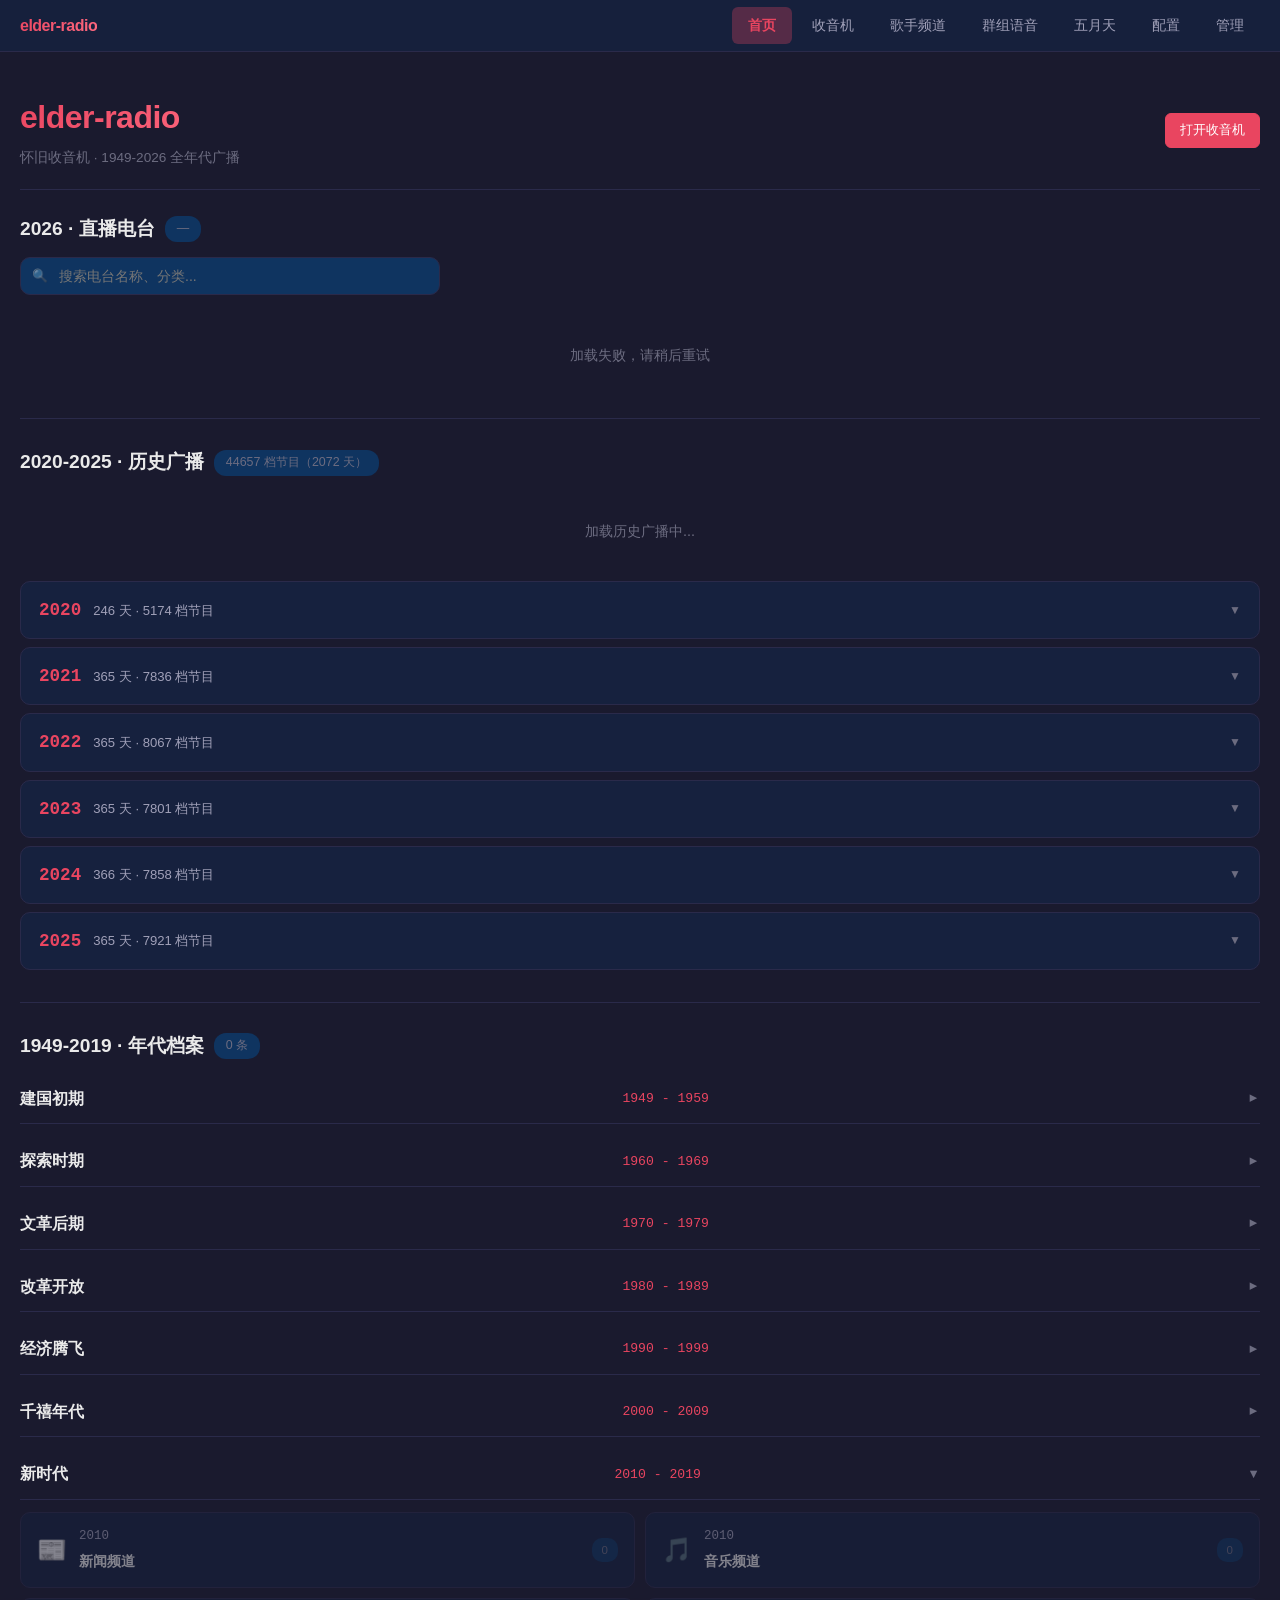
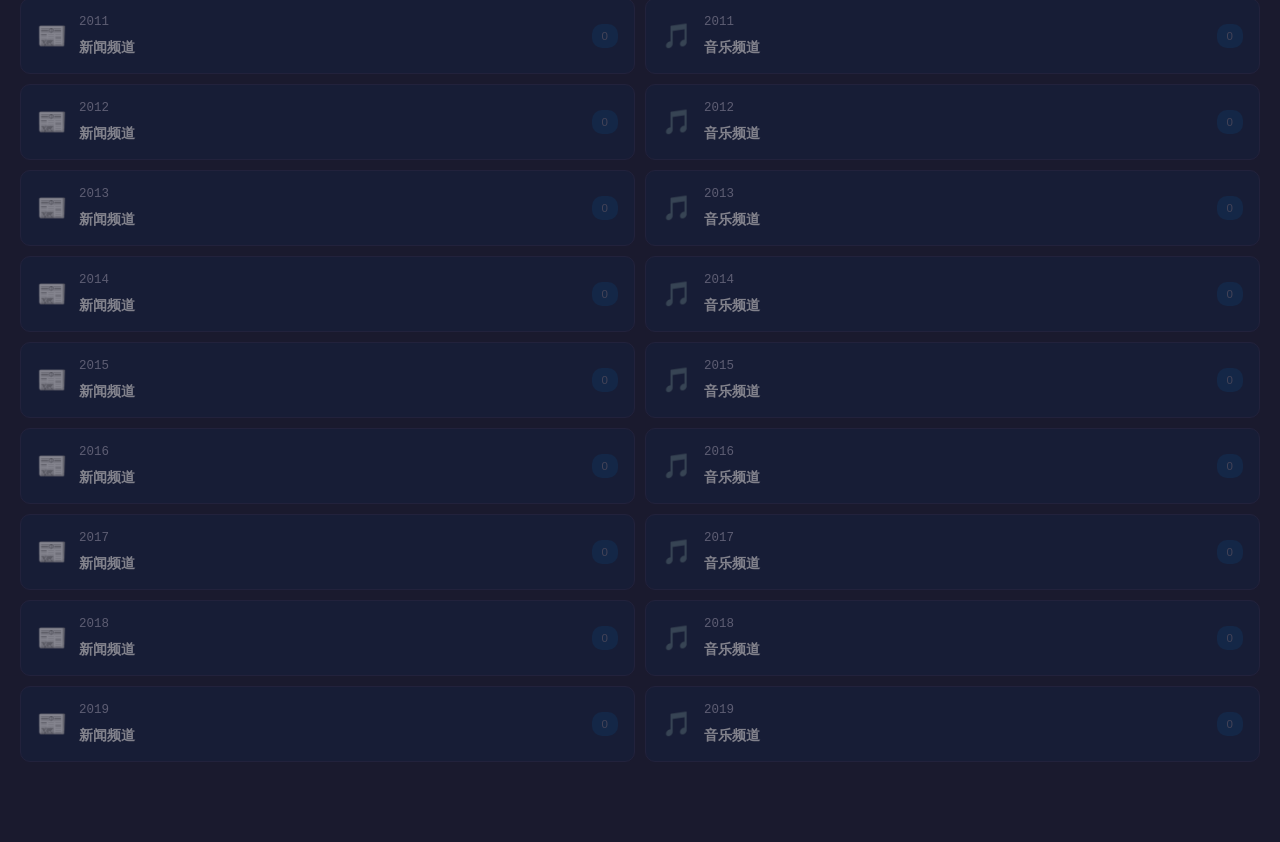
==== commit 66447618: "chore: 导航tab重新排序 — 群组语音和五月天移到歌手频道下方" ====
--- a/frontend/index.html
+++ b/frontend/index.html
@@ -487,9 +487,9 @@
   <ul class="top-nav-links">
     <li><a href="/" class="active">首页</a></li>
     <li><a href="/radio">收音机</a></li>
+    <li><a href="/singer">歌手频道</a></li>
     <li><a href="/voice">群组语音</a></li>
     <li><a href="/maydayradio">五月天</a></li>
-    <li><a href="/singer">歌手频道</a></li>
     <li><a href="/config">配置</a></li>
     <li><a href="/admin">管理</a></li>
   </ul>
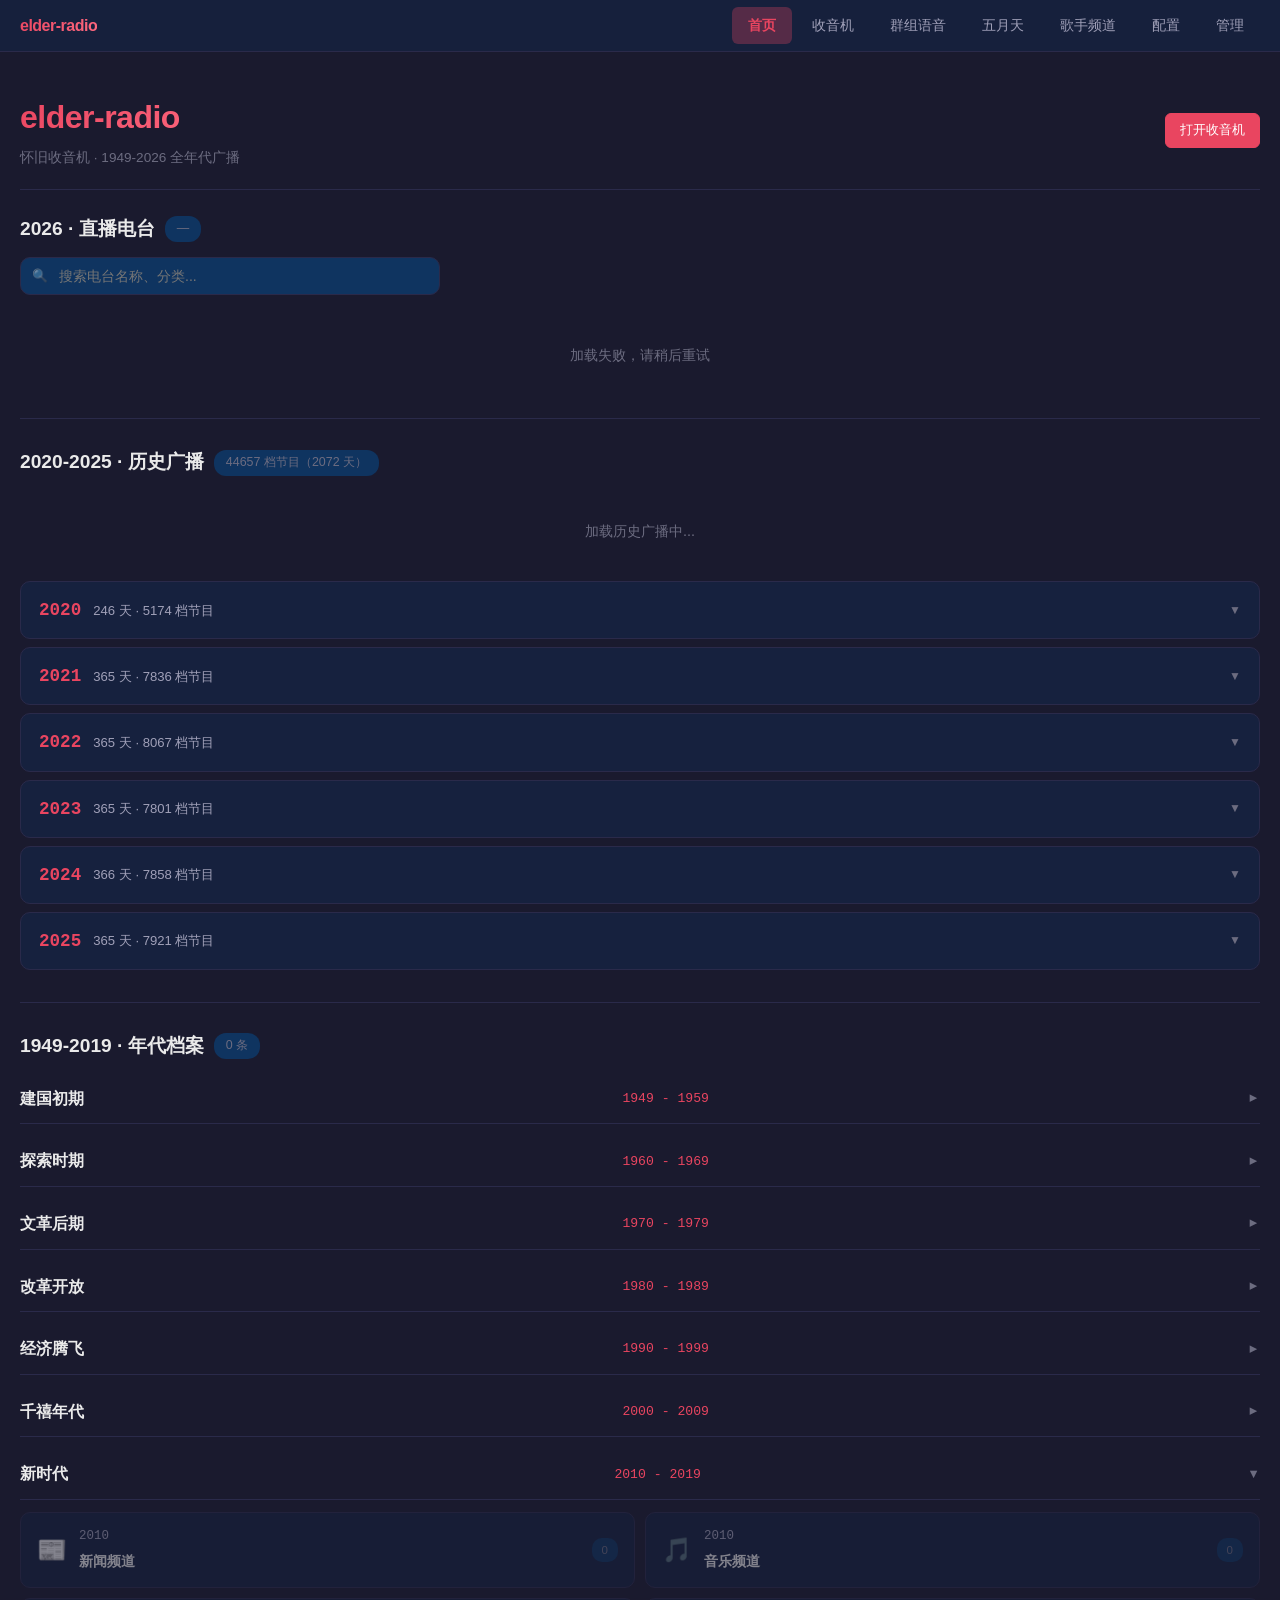
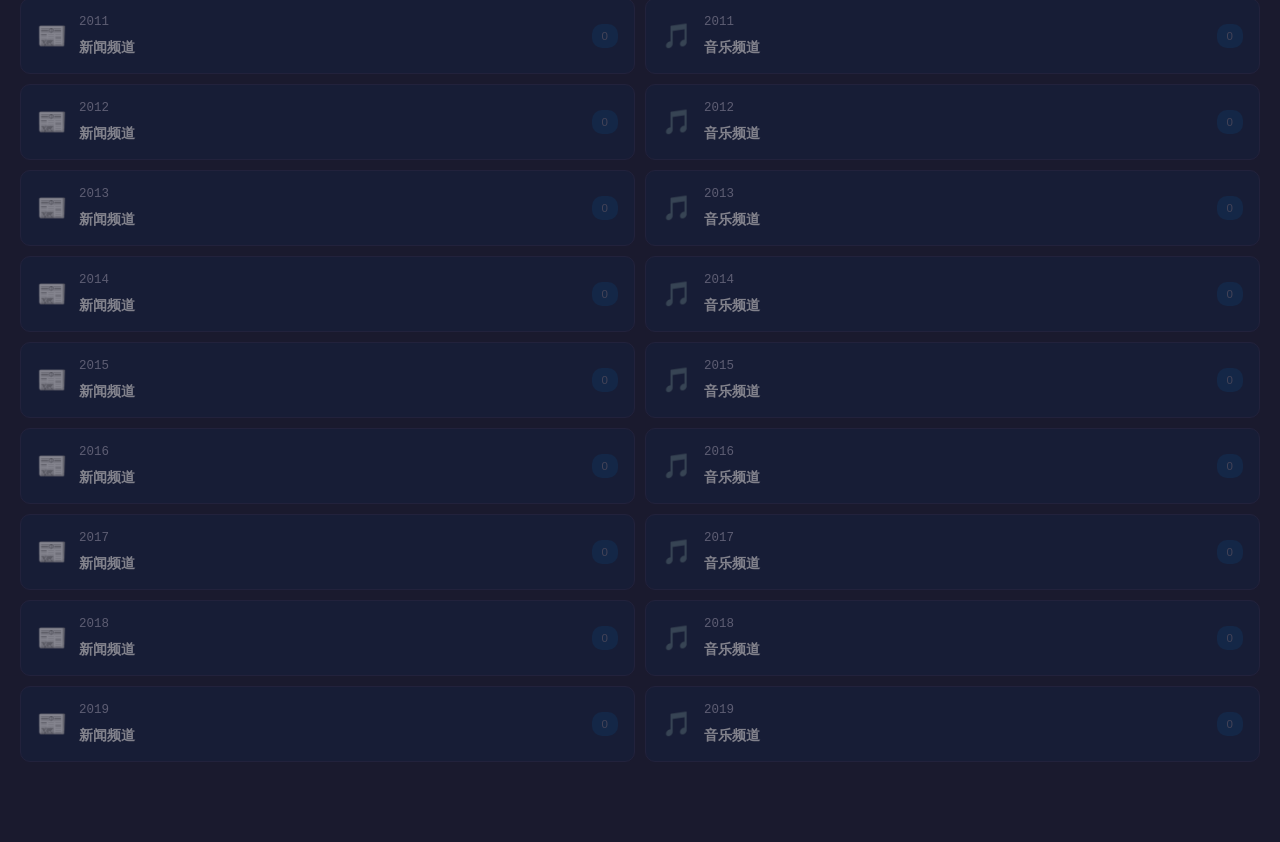
==== commit 5ae05bff: "fix: 歌手频道子tab顺序调整 + 主导航回退原始顺序" ====
--- a/frontend/index.html
+++ b/frontend/index.html
@@ -487,9 +487,9 @@
   <ul class="top-nav-links">
     <li><a href="/" class="active">首页</a></li>
     <li><a href="/radio">收音机</a></li>
-    <li><a href="/singer">歌手频道</a></li>
     <li><a href="/voice">群组语音</a></li>
     <li><a href="/maydayradio">五月天</a></li>
+    <li><a href="/singer">歌手频道</a></li>
     <li><a href="/config">配置</a></li>
     <li><a href="/admin">管理</a></li>
   </ul>
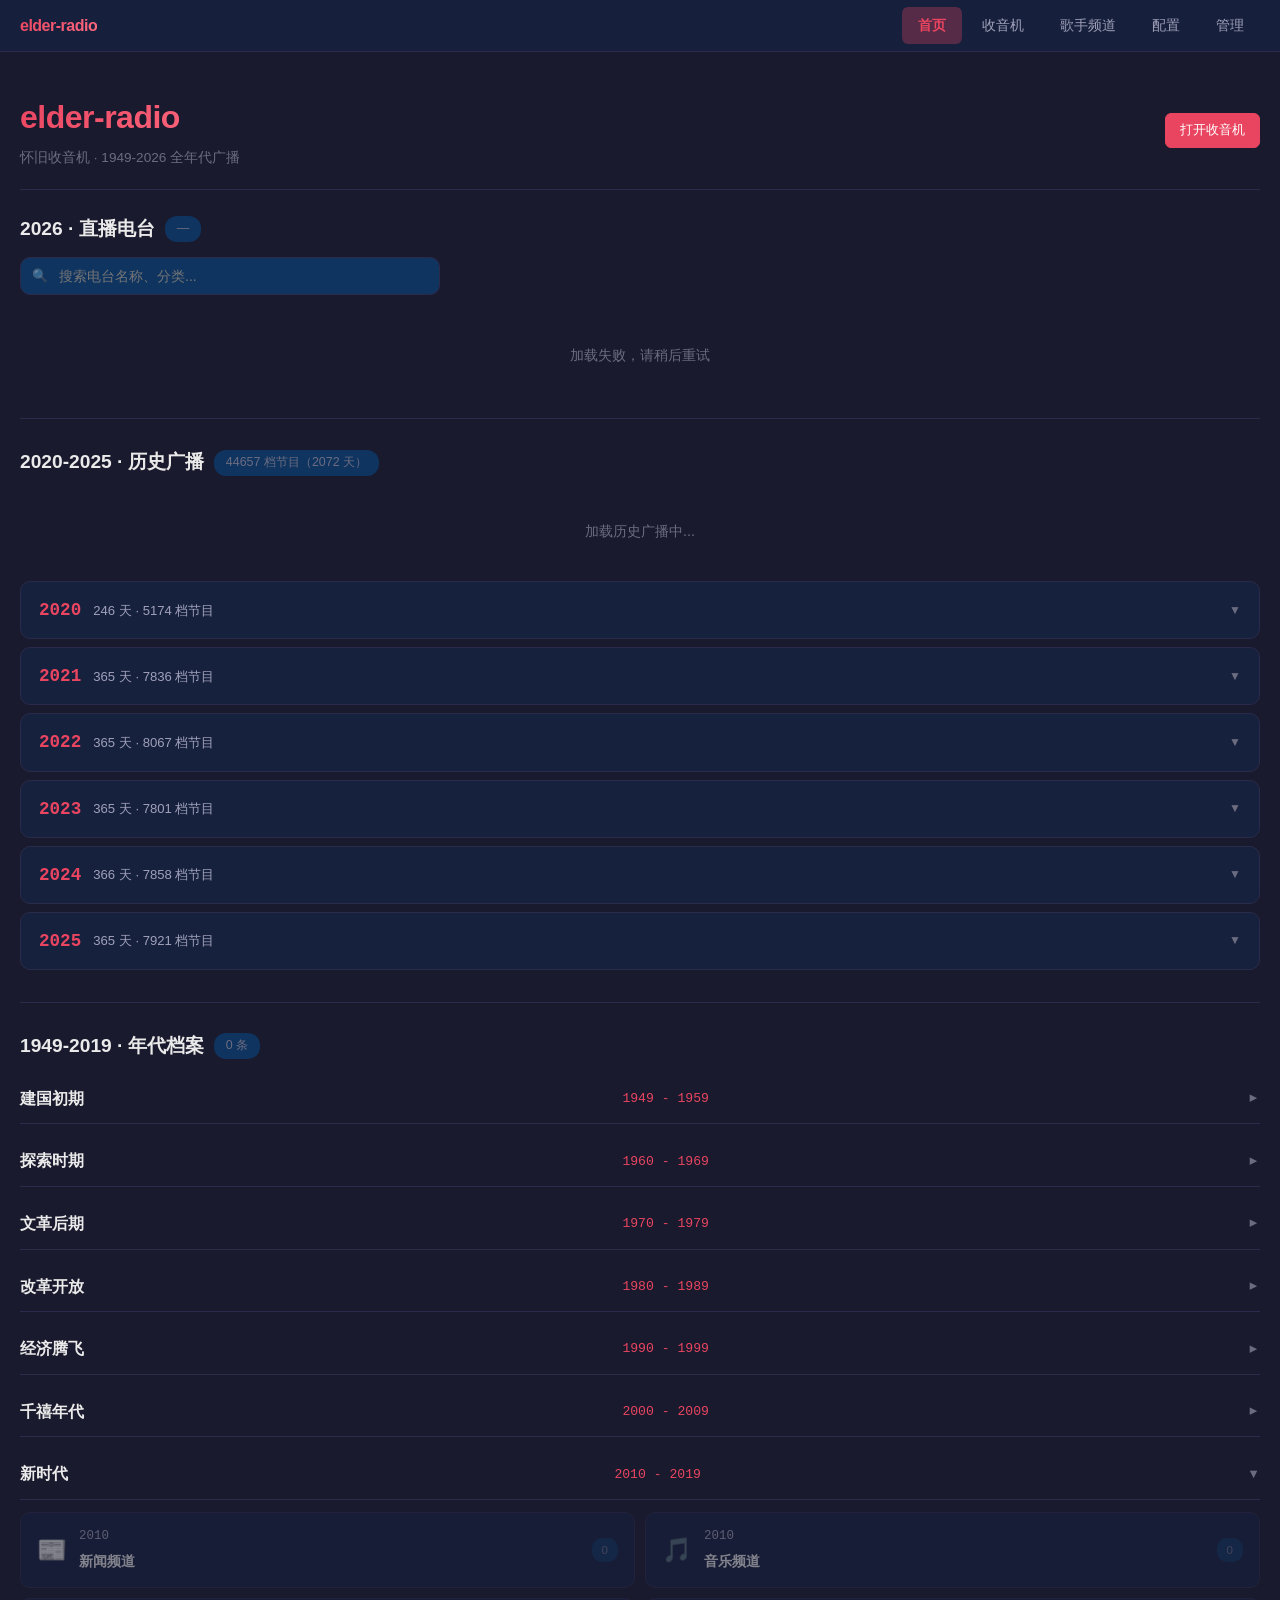
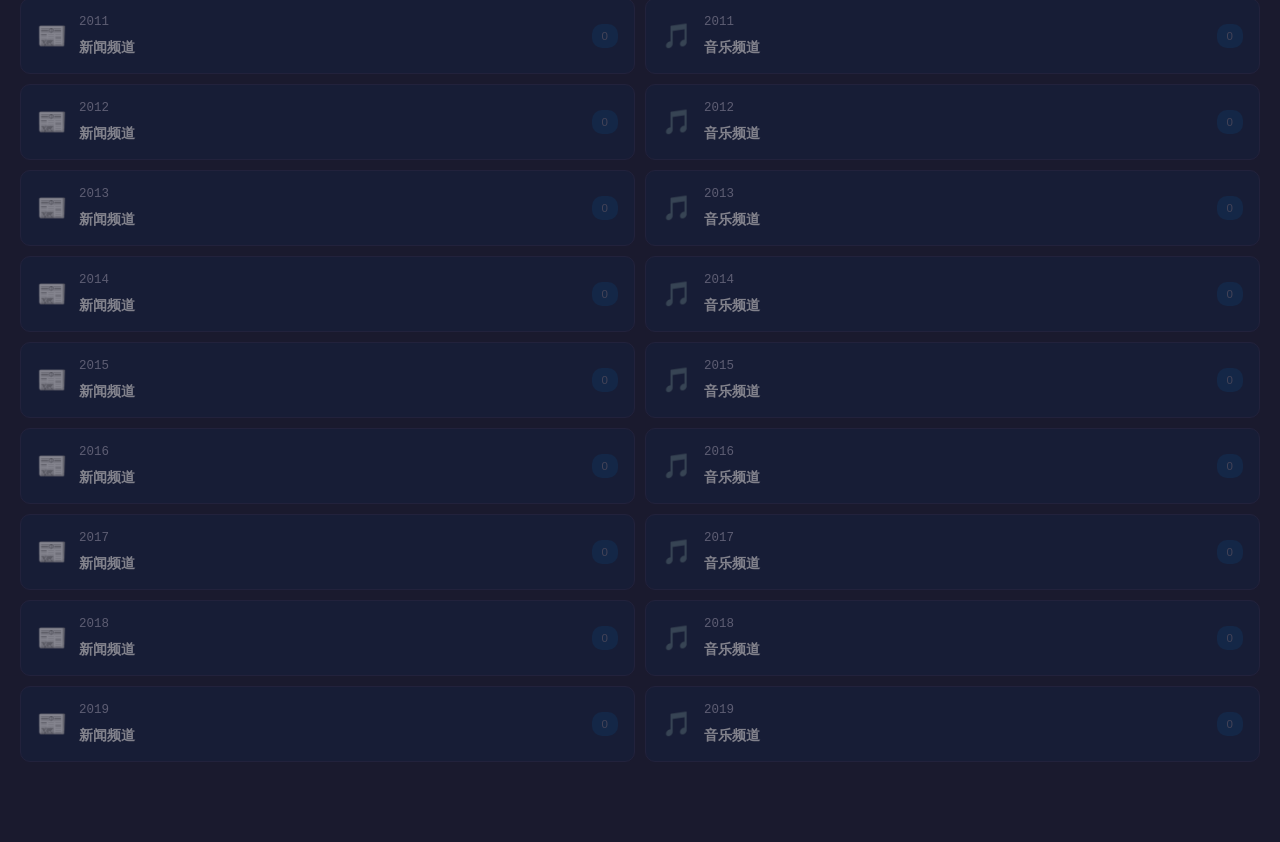
==== commit aca2c2ac: "chore: 主导航精简 — 移除群组语音和五月天" ====
--- a/frontend/index.html
+++ b/frontend/index.html
@@ -487,8 +487,6 @@
   <ul class="top-nav-links">
     <li><a href="/" class="active">首页</a></li>
     <li><a href="/radio">收音机</a></li>
-    <li><a href="/voice">群组语音</a></li>
-    <li><a href="/maydayradio">五月天</a></li>
     <li><a href="/singer">歌手频道</a></li>
     <li><a href="/config">配置</a></li>
     <li><a href="/admin">管理</a></li>
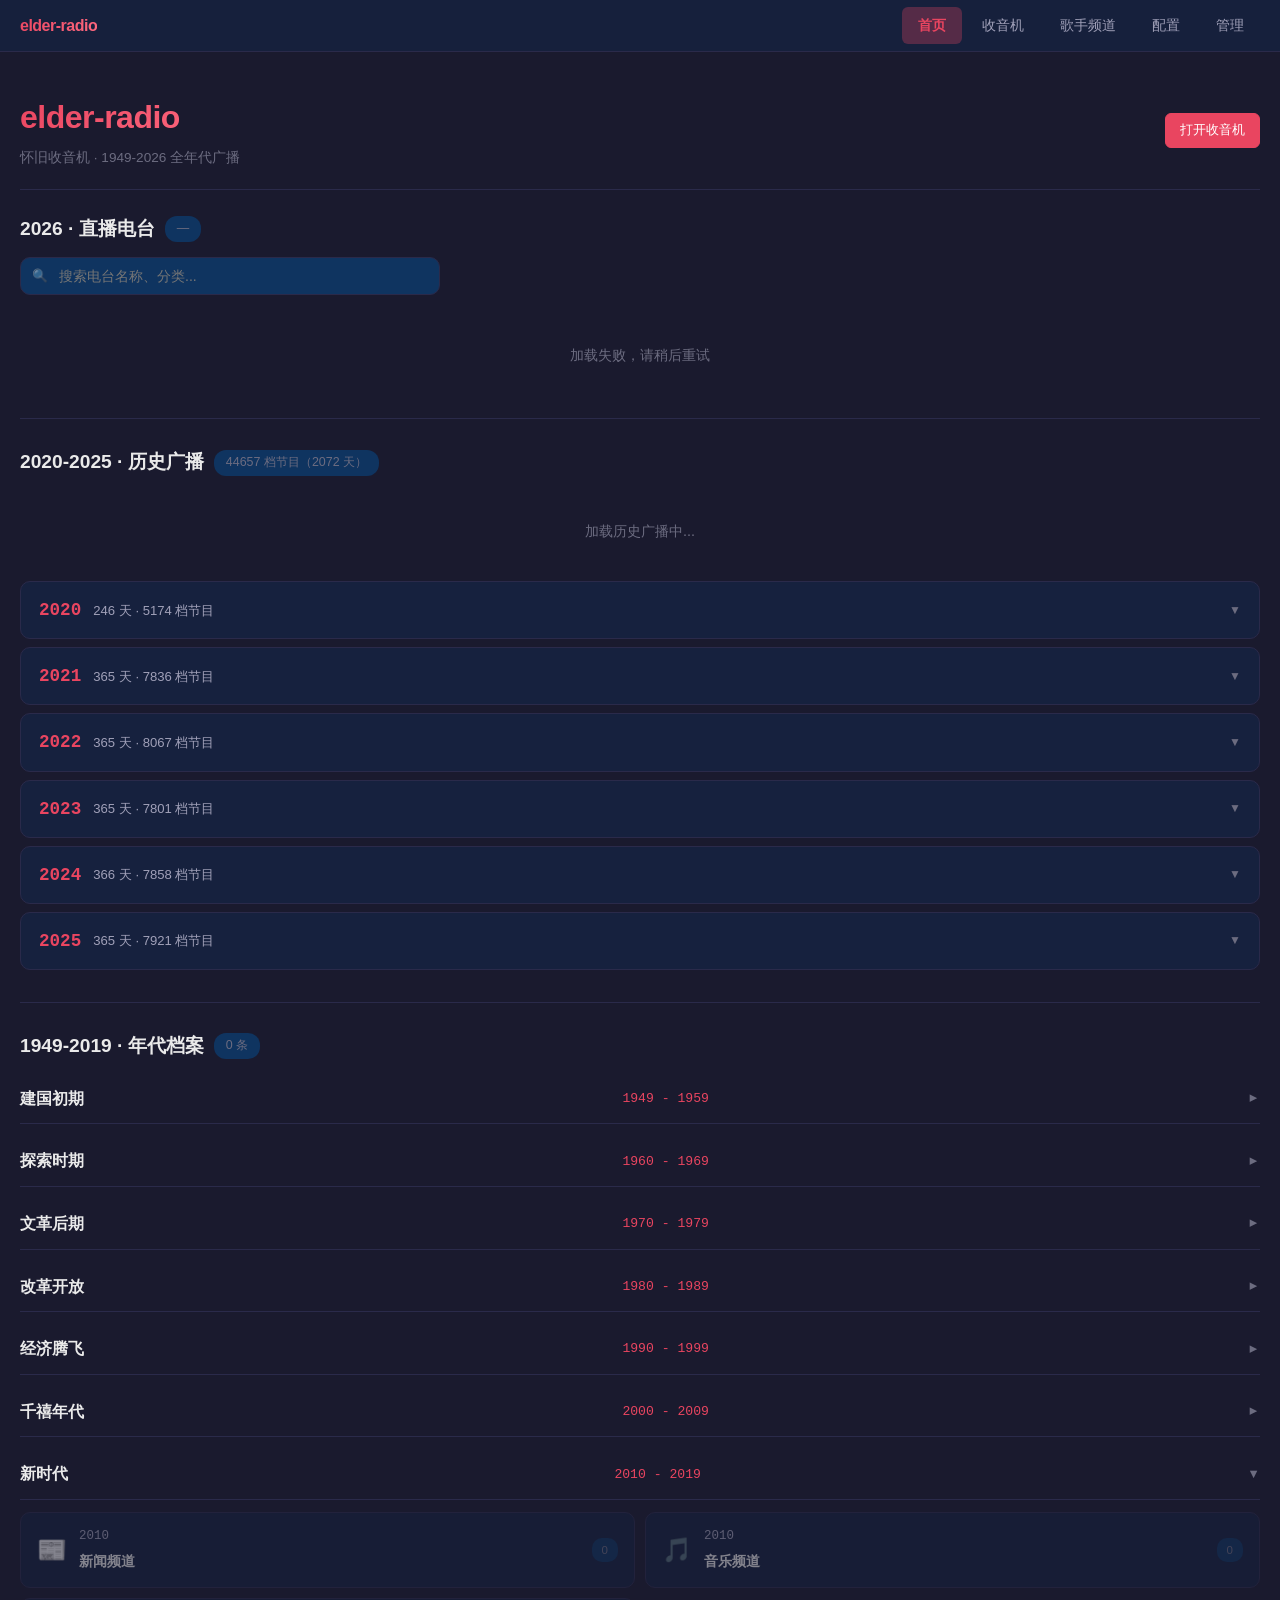
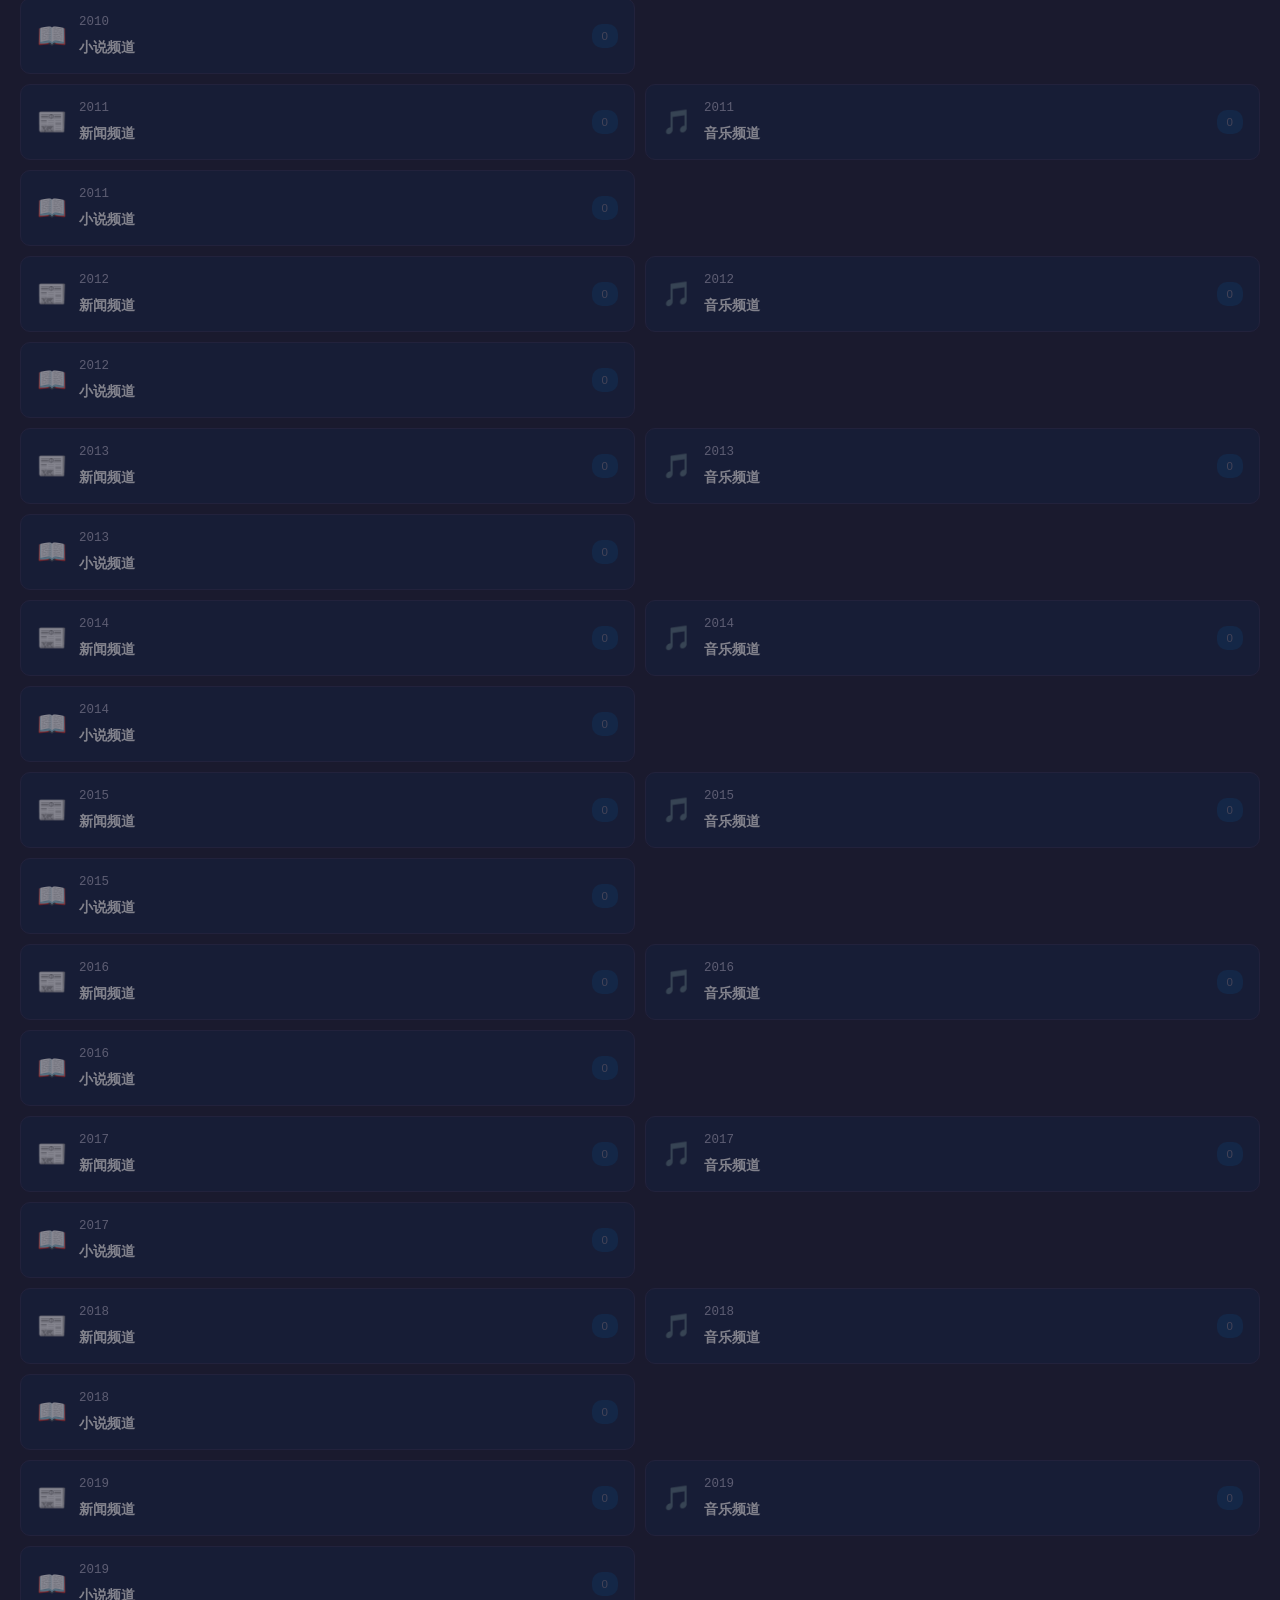
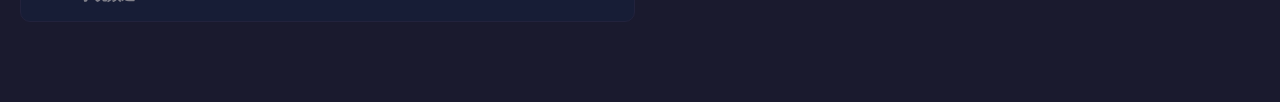
==== commit 2723d46e: "feat: 1949-2019三频道改造 — 音乐DB+API、小说频道前端、R2上传管道" ====
--- a/frontend/index.html
+++ b/frontend/index.html
@@ -872,15 +872,14 @@
     function getYearData(year) {
       var yd = yearSummary[year];
       if (yd) return yd;
-      // 也尝试 string key
       yd = yearSummary[String(year)];
       if (yd) return yd;
-      return { news: 0, music: 0 };
+      return { news: 0, music: 0, novel: 0 };
     }
 
     /** 渲染全部年代 */
     function renderDecades() {
-      var totalNews = 0, totalMusic = 0;
+      var totalNews = 0, totalMusic = 0, totalNovel = 0;
       var html = '';
 
       DECADES.forEach(function(decade) {
@@ -891,8 +890,10 @@
           var yd = getYearData(y);
           var nc = yd.news || 0;
           var mc = yd.music || 0;
+          var nvc = yd.novel || 0;
           totalNews += nc;
           totalMusic += mc;
+          totalNovel += nvc;
 
           rowsHtml +=
             '<div class="archive-year-row">' +
@@ -910,6 +911,13 @@
                 '<div class="ch-info"><span class="ch-year">' + y + '</span><span class="ch-name">音乐频道</span></div>' +
                 '<span class="ch-count ' + (mc > 0 ? 'has-data' : 'no-data') + '">' + (mc > 0 ? mc + ' 首' : '0') + '</span>' +
               '</a>' +
+              // 小说频道
+              '<a class="archive-channel-card' + (nvc === 0 ? ' no-data' : '') + '"' +
+              (nvc > 0 ? ' href="/radio?year=' + y + '&channel=novel"' : ' href="javascript:void(0)"') + '>' +
+                '<span class="ch-icon">📖</span>' +
+                '<div class="ch-info"><span class="ch-year">' + y + '</span><span class="ch-name">小说频道</span></div>' +
+                '<span class="ch-count ' + (nvc > 0 ? 'has-data' : 'no-data') + '">' + (nvc > 0 ? nvc + ' 篇' : '0') + '</span>' +
+              '</a>' +
             '</div>';
         }
 
@@ -925,7 +933,7 @@
       });
 
       container.innerHTML = html;
-      countEl.textContent = (totalNews + totalMusic) + ' 条';
+      countEl.textContent = (totalNews + totalMusic + totalNovel) + ' 条';
 
       // 绑定折叠/展开
       container.querySelectorAll('.archive-decade-header').forEach(function(header) {
